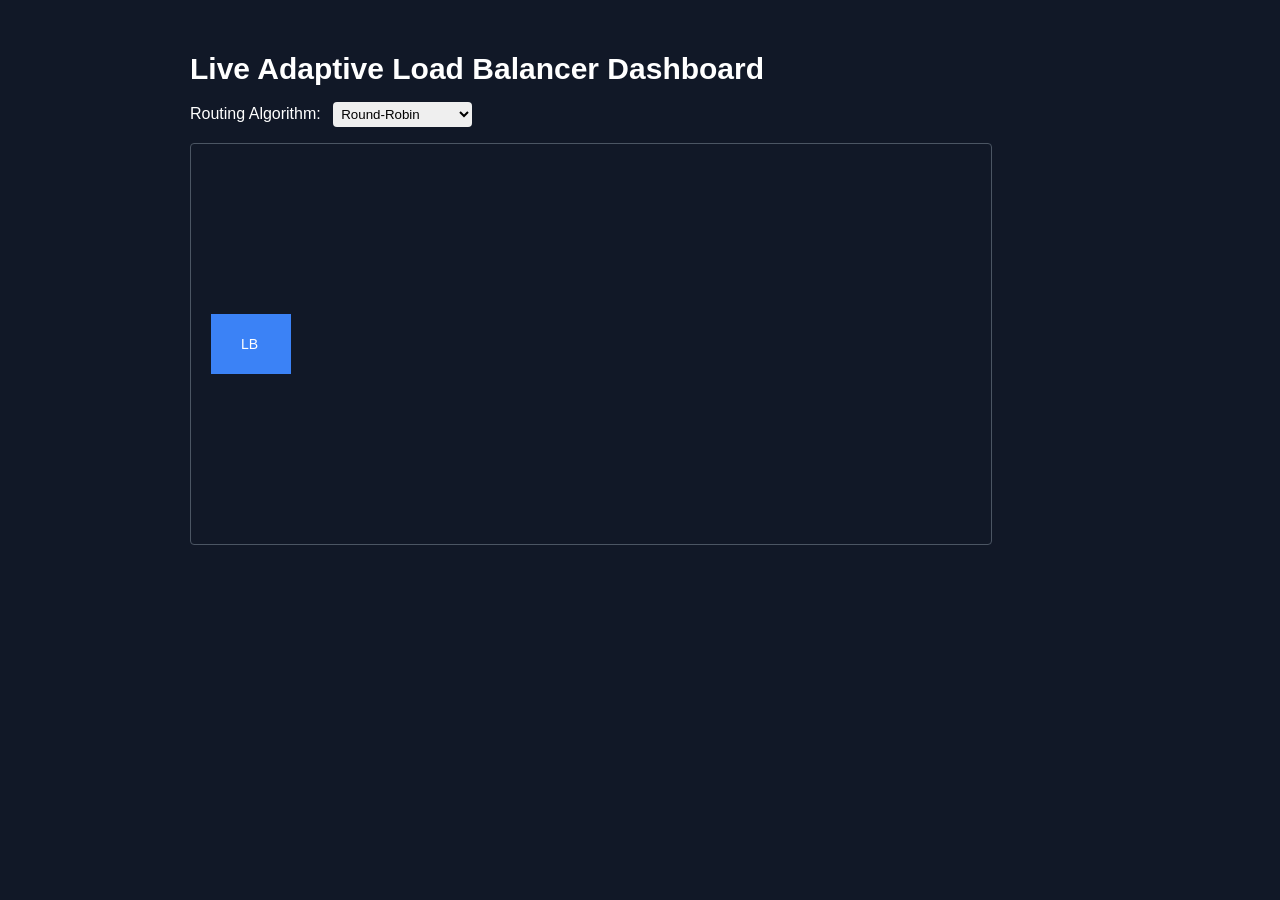
==== dashboard/index.html @ 2bf979f3 "Merge pull request #9 from sbirmecha99/feature/frontend/subhadip add basic frontend" ====
<!DOCTYPE html>
<html lang="en">
<head>
  <meta charset="UTF-8">
  <title>Live Load Balancer Dashboard</title>
  <link rel="stylesheet" href="style.css">
</head>
<body>
  <div class="container">
    <h1 class="header">Live Adaptive Load Balancer Dashboard</h1>

    <div class="controls">
      <label for="algo" class="label">Routing Algorithm:</label>
      <select id="algo" class="select-box">
        <option value="roundrobin">Round-Robin</option>
        <option value="leastconnections">Least Connections</option>
        <option value="random">Random</option>
      </select>
    </div>

    <canvas id="simulation" width="800" height="400" class="simulation-canvas"></canvas>
  </div>

  <script src="script.js"></script>
</body>
</html>
---- dashboard/style.css ----
/* General Body Styles */
body {
    background-color: #111827; /* bg-gray-900 */
    color: #ffffff; /* text-white */
    padding: 1.5rem; /* p-6 */
    font-family: Arial, sans-serif;
}

/* Main Content Container */
.container {
    /* Optional: Center the content or give it a max-width if needed */
    max-width: 900px;
    margin: 0 auto;
}

/* Header/Title Styles */
.header {
    font-size: 1.875rem; /* text-3xl */
    font-weight: 700; /* font-bold */
    margin-bottom: 1rem; /* mb-4 */
}

/* Controls Section Styles */
.controls {
    margin-bottom: 1rem; /* mb-4 */
}

/* Label Styles */
.label {
    margin-right: 0.5rem; /* mr-2 */
}

/* Select Box Styles */
.select-box {
    color: #000000; /* text-black */
    padding: 0.25rem; /* p-1 */
    border-radius: 0.25rem; /* rounded */
    border: none;
    outline: none;
    cursor: pointer;
}

/* Canvas Styles */
.simulation-canvas {
    border: 1px solid #4b5563; /* border border-gray-600 */
    border-radius: 0.25rem; /* rounded */
    display: block; /* Ensures it behaves nicely in the layout */
}
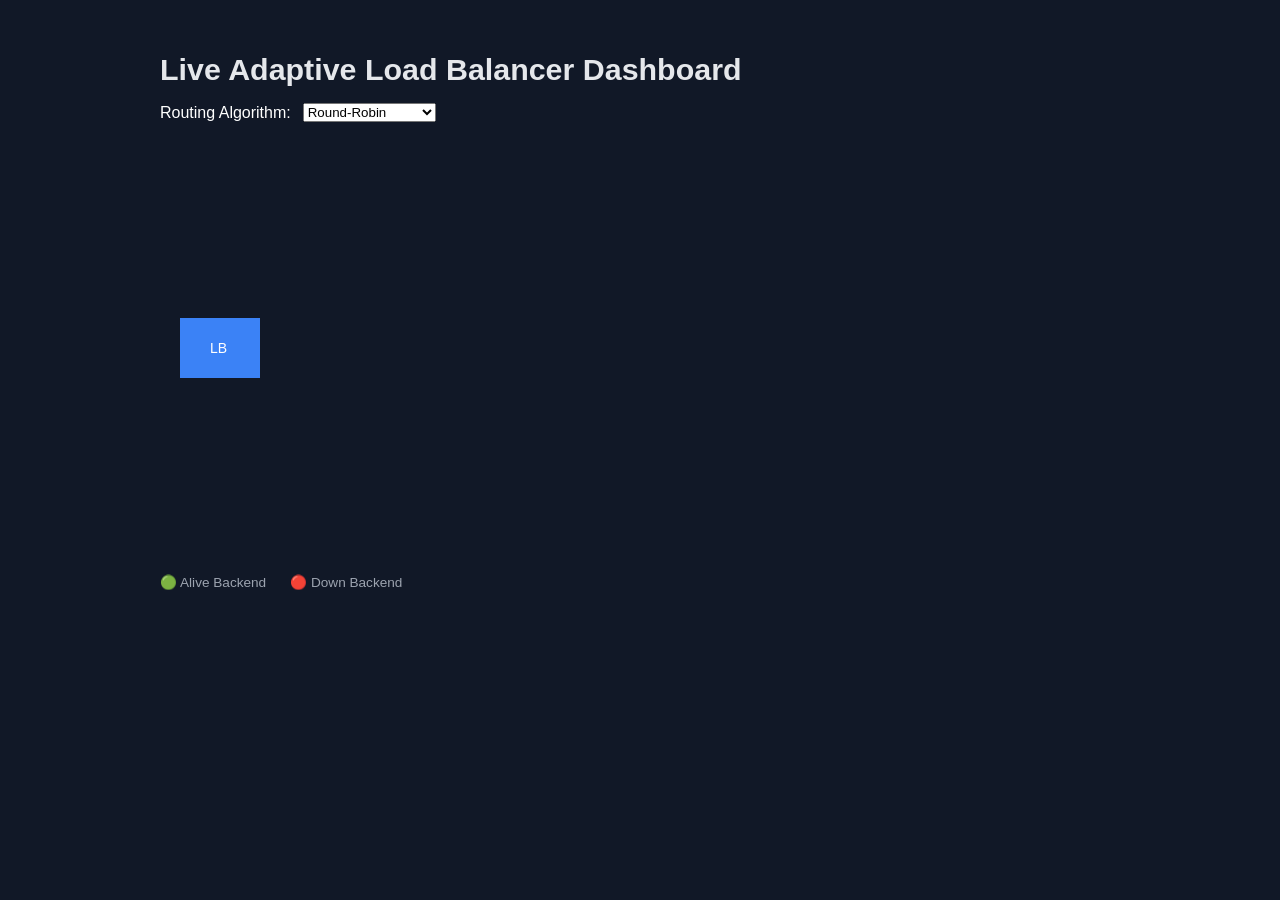
==== commit 601420c3: "add down backend feature" ====
--- a/dashboard/index.html
+++ b/dashboard/index.html
@@ -10,17 +10,22 @@
     <h1 class="header">Live Adaptive Load Balancer Dashboard</h1>
 
     <div class="controls">
-      <label for="algo" class="label">Routing Algorithm:</label>
-      <select id="algo" class="select-box">
+      <label for="algo">Routing Algorithm:</label>
+      <select id="algo">
         <option value="roundrobin">Round-Robin</option>
         <option value="leastconnections">Least Connections</option>
         <option value="random">Random</option>
       </select>
     </div>
 
-    <canvas id="simulation" width="800" height="400" class="simulation-canvas"></canvas>
+    <canvas id="simulation" width="900" height="420"></canvas>
+
+    <div class="legend">
+      <p>🟢 Alive Backend</p>
+      <p>🔴 Down Backend</p>
+    </div>
   </div>
 
   <script src="script.js"></script>
 </body>
-</html>+</html>
--- a/dashboard/style.css
+++ b/dashboard/style.css
@@ -1,48 +1,89 @@
-/* General Body Styles */
+/* ---------------- GLOBAL ---------------- */
 body {
     background-color: #111827; /* bg-gray-900 */
-    color: #ffffff; /* text-white */
-    padding: 1.5rem; /* p-6 */
-    font-family: Arial, sans-serif;
+    color: #ffffff;
+    padding: 1.5rem;
+    font-family: 'Inter', Arial, sans-serif;
 }
 
-/* Main Content Container */
+* {
+    box-sizing: border-box;
+}
+
+/* ---------------- CONTAINER ---------------- */
 .container {
-    /* Optional: Center the content or give it a max-width if needed */
-    max-width: 900px;
+    max-width: 960px;
     margin: 0 auto;
 }
 
-/* Header/Title Styles */
+/* ---------------- HEADER ---------------- */
 .header {
-    font-size: 1.875rem; /* text-3xl */
-    font-weight: 700; /* font-bold */
-    margin-bottom: 1rem; /* mb-4 */
+    font-size: 1.9rem;
+    font-weight: 700;
+    margin-bottom: 1rem;
+    color: #e5e7eb; /* gray-200 */
 }
 
-/* Controls Section Styles */
+/* ---------------- CONTROLS ---------------- */
 .controls {
-    margin-bottom: 1rem; /* mb-4 */
+    display: flex;
+    align-items: center;
+    gap: 0.75rem;
+    margin-bottom: 1rem;
 }
 
-/* Label Styles */
 .label {
-    margin-right: 0.5rem; /* mr-2 */
+    font-weight: 500;
+    color: #d1d5db; /* gray-300 */
 }
 
-/* Select Box Styles */
+/* Select box */
 .select-box {
-    color: #000000; /* text-black */
-    padding: 0.25rem; /* p-1 */
-    border-radius: 0.25rem; /* rounded */
+    background-color: #e5e7eb;
+    color: #111827;
+    padding: 0.4rem 0.6rem;
+    border-radius: 6px;
     border: none;
     outline: none;
+    font-size: 0.9rem;
     cursor: pointer;
 }
 
-/* Canvas Styles */
+.select-box:hover {
+    background-color: #f3f4f6;
+}
+
+/* ---------------- CANVAS ---------------- */
 .simulation-canvas {
-    border: 1px solid #4b5563; /* border border-gray-600 */
-    border-radius: 0.25rem; /* rounded */
-    display: block; /* Ensures it behaves nicely in the layout */
-}+    width: 100%;
+    background-color: #020617; /* darker contrast */
+    border: 1px solid #374151; /* gray-700 */
+    border-radius: 8px;
+    display: block;
+    margin-top: 0.5rem;
+}
+
+/* ---------------- LEGEND ---------------- */
+.legend {
+    display: flex;
+    gap: 1.5rem;
+    margin-top: 0.75rem;
+    font-size: 0.85rem;
+    color: #9ca3af; /* gray-400 */
+}
+
+.legend p {
+    margin: 0;
+}
+
+/* ---------------- SMALL SCREEN ---------------- */
+@media (max-width: 600px) {
+    .header {
+        font-size: 1.5rem;
+    }
+
+    .controls {
+        flex-direction: column;
+        align-items: flex-start;
+    }
+}
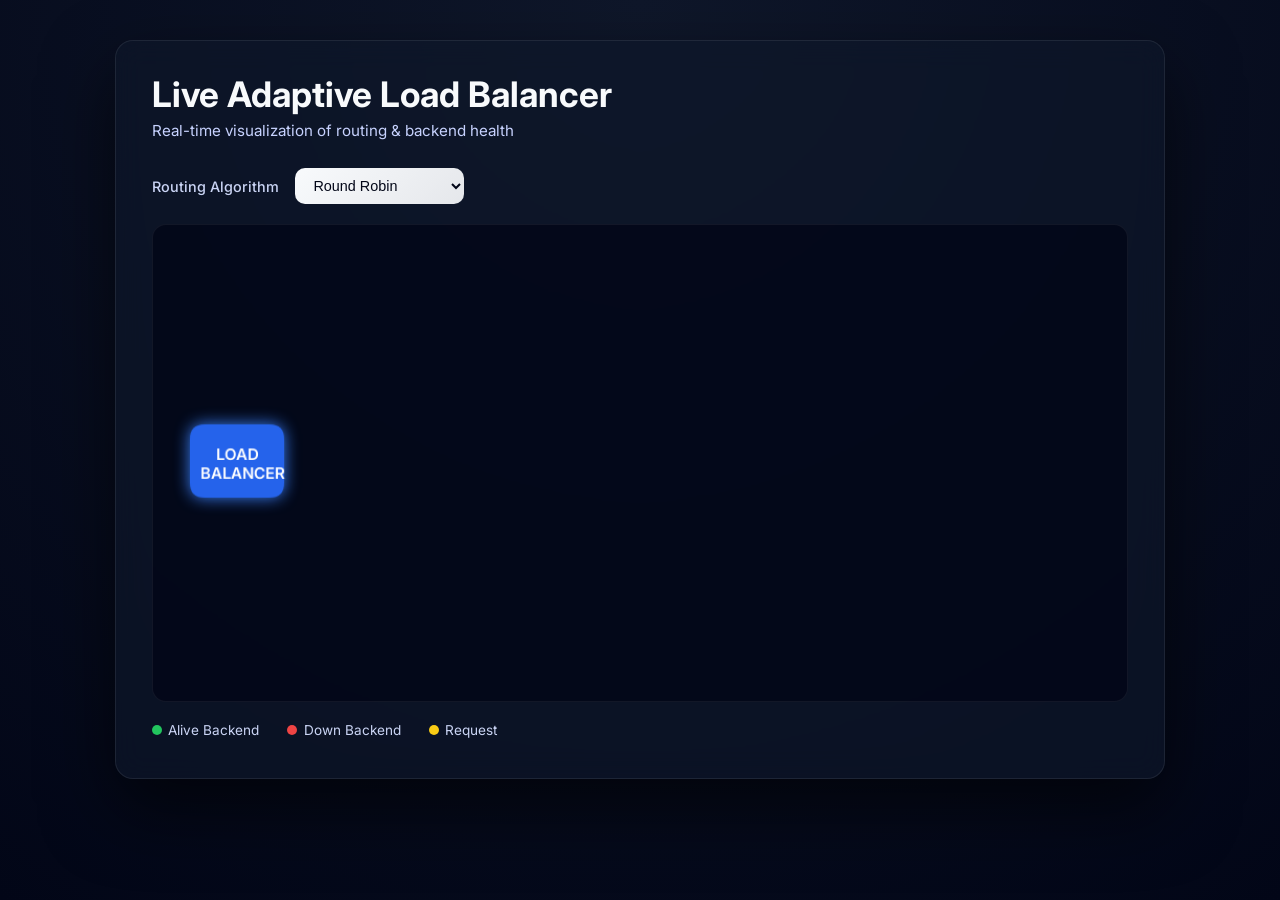
==== commit d620fa9b: "Changes to Frontend" ====
--- a/dashboard/index.html
+++ b/dashboard/index.html
@@ -1,28 +1,35 @@
 <!DOCTYPE html>
 <html lang="en">
 <head>
-  <meta charset="UTF-8">
+  <meta charset="UTF-8" />
   <title>Live Load Balancer Dashboard</title>
-  <link rel="stylesheet" href="style.css">
+  <link rel="stylesheet" href="style.css" />
+  <link href="https://fonts.googleapis.com/css2?family=Inter:wght@400;500;600;700&display=swap" rel="stylesheet">
 </head>
 <body>
   <div class="container">
-    <h1 class="header">Live Adaptive Load Balancer Dashboard</h1>
+    <header class="header">
+      <h1>Live Adaptive Load Balancer</h1>
+      <p>Real-time visualization of routing & backend health</p>
+    </header>
 
     <div class="controls">
-      <label for="algo">Routing Algorithm:</label>
-      <select id="algo">
-        <option value="roundrobin">Round-Robin</option>
+      <label for="algo">Routing Algorithm</label>
+      <select id="algo" class="select-box">
+        <option value="roundrobin">Round Robin</option>
         <option value="leastconnections">Least Connections</option>
         <option value="random">Random</option>
       </select>
     </div>
 
-    <canvas id="simulation" width="900" height="420"></canvas>
+    <div class="canvas-wrapper">
+      <canvas id="simulation" width="900" height="420"></canvas>
+    </div>
 
     <div class="legend">
-      <p>🟢 Alive Backend</p>
-      <p>🔴 Down Backend</p>
+      <span><i class="alive"></i> Alive Backend</span>
+      <span><i class="down"></i> Down Backend</span>
+      <span><i class="request"></i> Request</span>
     </div>
   </div>
 
--- a/dashboard/style.css
+++ b/dashboard/style.css
@@ -1,89 +1,118 @@
-/* ---------------- GLOBAL ---------------- */
-body {
-    background-color: #111827; /* bg-gray-900 */
-    color: #ffffff;
-    padding: 1.5rem;
-    font-family: 'Inter', Arial, sans-serif;
+* {
+  box-sizing: border-box;
+  margin: 0;
+  padding: 0;
 }
 
-* {
-    box-sizing: border-box;
+body {
+  min-height: 100vh;
+  background: radial-gradient(circle at top, #0f172a, #020617);
+  font-family: 'Inter', system-ui, sans-serif;
+  color: #e5e7eb;
+  padding: 2.5rem;
 }
 
 /* ---------------- CONTAINER ---------------- */
 .container {
-    max-width: 960px;
-    margin: 0 auto;
+  max-width: 1050px;
+  margin: 0 auto;
+  padding: 2rem 2.25rem 2.5rem;
+  background: rgba(15, 23, 42, 0.65);
+  backdrop-filter: blur(14px);
+  border-radius: 18px;
+  border: 1px solid rgba(255, 255, 255, 0.08);
+  box-shadow: 0 30px 70px rgba(0, 0, 0, 0.6);
 }
 
 /* ---------------- HEADER ---------------- */
-.header {
-    font-size: 1.9rem;
-    font-weight: 700;
-    margin-bottom: 1rem;
-    color: #e5e7eb; /* gray-200 */
+.header h1 {
+  font-size: 2.2rem;
+  font-weight: 700;
+  color: #f8fafc;
+}
+
+.header p {
+  margin-top: 0.4rem;
+  font-size: 0.95rem;
+  color: #c7d2fe;
 }
 
 /* ---------------- CONTROLS ---------------- */
 .controls {
-    display: flex;
-    align-items: center;
-    gap: 0.75rem;
-    margin-bottom: 1rem;
+  display: flex;
+  align-items: center;
+  gap: 1rem;
+  margin: 1.75rem 0 1.25rem;
 }
 
-.label {
-    font-weight: 500;
-    color: #d1d5db; /* gray-300 */
+.controls label {
+  font-size: 0.9rem;
+  font-weight: 500;
+  color: #cbd5f5;
 }
 
-/* Select box */
 .select-box {
-    background-color: #e5e7eb;
-    color: #111827;
-    padding: 0.4rem 0.6rem;
-    border-radius: 6px;
-    border: none;
-    outline: none;
-    font-size: 0.9rem;
-    cursor: pointer;
+  background: linear-gradient(135deg, #f8fafc, #e5e7eb);
+  color: #020617;
+  padding: 0.55rem 0.9rem;
+  border-radius: 10px;
+  border: none;
+  font-size: 0.9rem;
+  font-weight: 500;
+  cursor: pointer;
+  outline: none;
+  transition: transform 0.15s ease, box-shadow 0.15s ease;
 }
 
 .select-box:hover {
-    background-color: #f3f4f6;
+  transform: translateY(-1px);
+  box-shadow: 0 8px 20px rgba(0, 0, 0, 0.35);
 }
 
 /* ---------------- CANVAS ---------------- */
-.simulation-canvas {
-    width: 100%;
-    background-color: #020617; /* darker contrast */
-    border: 1px solid #374151; /* gray-700 */
-    border-radius: 8px;
-    display: block;
-    margin-top: 0.5rem;
+.canvas-wrapper {
+  margin-top: 1rem;
+  padding: 1rem;
+  background: rgba(2, 6, 23, 0.75);
+  border-radius: 14px;
+  border: 1px solid rgba(255, 255, 255, 0.06);
+}
+
+canvas {
+  width: 100%;
+  border-radius: 10px;
 }
 
 /* ---------------- LEGEND ---------------- */
 .legend {
-    display: flex;
-    gap: 1.5rem;
-    margin-top: 0.75rem;
-    font-size: 0.85rem;
-    color: #9ca3af; /* gray-400 */
+  display: flex;
+  gap: 1.75rem;
+  margin-top: 1.25rem;
+  font-size: 0.85rem;
+  color: #cbd5f5;
 }
 
-.legend p {
-    margin: 0;
+.legend span {
+  display: flex;
+  align-items: center;
+  gap: 0.4rem;
 }
 
-/* ---------------- SMALL SCREEN ---------------- */
-@media (max-width: 600px) {
-    .header {
-        font-size: 1.5rem;
-    }
+.legend i {
+  width: 10px;
+  height: 10px;
+  border-radius: 50%;
+  display: inline-block;
+}
 
-    .controls {
-        flex-direction: column;
-        align-items: flex-start;
-    }
+.legend .alive {
+  background: #22c55e;
 }
+
+.legend .down {
+  background: #ef4444;
+}
+
+.legend .request {
+  background: #facc15;
+}
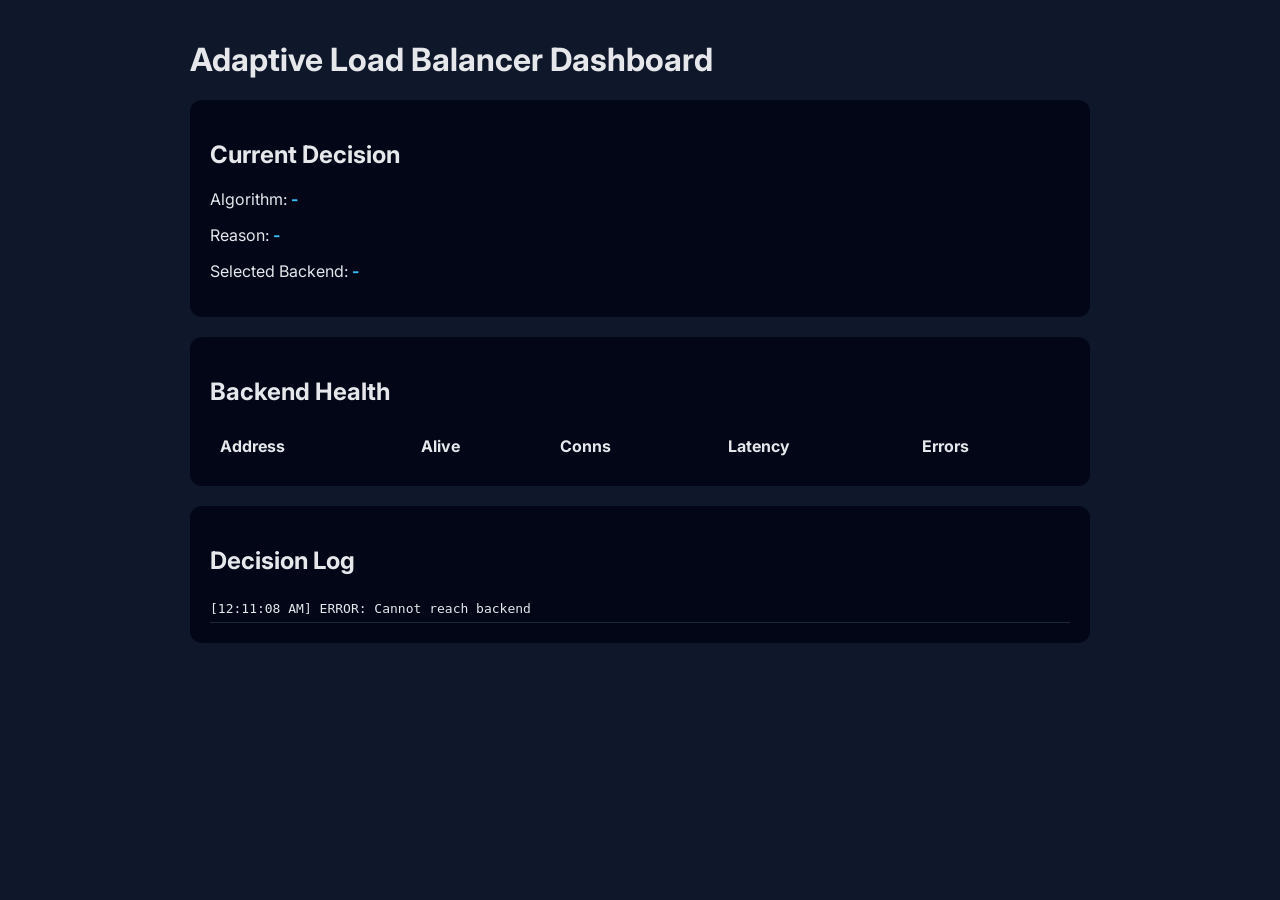
==== commit 6471d8ae: "Added logs dashboard, refinement in ServerPool" ====
--- a/dashboard/index.html
+++ b/dashboard/index.html
@@ -3,36 +3,44 @@
 <head>
   <meta charset="UTF-8" />
   <title>Live Load Balancer Dashboard</title>
-  <link rel="stylesheet" href="style.css" />
+  <link rel="stylesheet" href="style1.css" />
   <link href="https://fonts.googleapis.com/css2?family=Inter:wght@400;500;600;700&display=swap" rel="stylesheet">
 </head>
 <body>
   <div class="container">
-    <header class="header">
-      <h1>Live Adaptive Load Balancer</h1>
-      <p>Real-time visualization of routing & backend health</p>
-    </header>
 
-    <div class="controls">
-      <label for="algo">Routing Algorithm</label>
-      <select id="algo" class="select-box">
-        <option value="roundrobin">Round Robin</option>
-        <option value="leastconnections">Least Connections</option>
-        <option value="random">Random</option>
-      </select>
+    <h1>Adaptive Load Balancer Dashboard</h1>
+
+    <div class="card decision">
+      <h2>Current Decision</h2>
+      <p><span>Algorithm</span>: <b id="algo"></b></p>
+      <p><span>Reason</span>: <b id="reason"></b></p>
+      <p><span>Selected Backend</span>: <b id="selected"></b></p>
     </div>
 
-    <div class="canvas-wrapper">
-      <canvas id="simulation" width="900" height="420"></canvas>
+    <div class="card">
+      <h2>Backend Health</h2>
+      <table id="backend-table">
+        <thead>
+          <tr>
+            <th>Address</th>
+            <th>Alive</th>
+            <th>Conns</th>
+            <th>Latency</th>
+            <th>Errors</th>
+          </tr>
+        </thead>
+        <tbody></tbody>
+      </table>
     </div>
 
-    <div class="legend">
-      <span><i class="alive"></i> Alive Backend</span>
-      <span><i class="down"></i> Down Backend</span>
-      <span><i class="request"></i> Request</span>
+    <div class="card log">
+      <h2>Decision Log</h2>
+      <div id="log-box"></div>
     </div>
+
   </div>
 
-  <script src="script.js"></script>
+  <script src="script1.js"></script>
 </body>
-</html>
+</html>
--- a/dashboard/style1.css
+++ b/dashboard/style1.css
@@ -0,0 +1,54 @@
+body {
+  background: #0f172a;
+  color: #e5e7eb;
+  font-family: Inter, system-ui;
+}
+
+.container {
+  max-width: 900px;
+  margin: 40px auto;
+}
+
+.card {
+  background: #020617;
+  border-radius: 12px;
+  padding: 20px;
+  margin-bottom: 20px;
+}
+
+.decision b {
+  color: #38bdf8;
+}
+
+table {
+  width: 100%;
+  border-collapse: collapse;
+}
+
+th, td {
+  padding: 10px;
+  text-align: left;
+}
+
+tr.alive td {
+  color: #22c55e;
+}
+
+tr.down td {
+  color: #ef4444;
+}
+
+.log {
+  max-height: 200px;
+  overflow-y: auto;
+}
+
+.log-entry {
+  font-family: monospace;
+  padding: 6px 0;
+  border-bottom: 1px solid #1e293b;
+}
+
+.log-entry.random { color: #facc15; }
+.log-entry.rr { color: #38bdf8; }
+.log-entry.lc { color: #a78bfa; }
